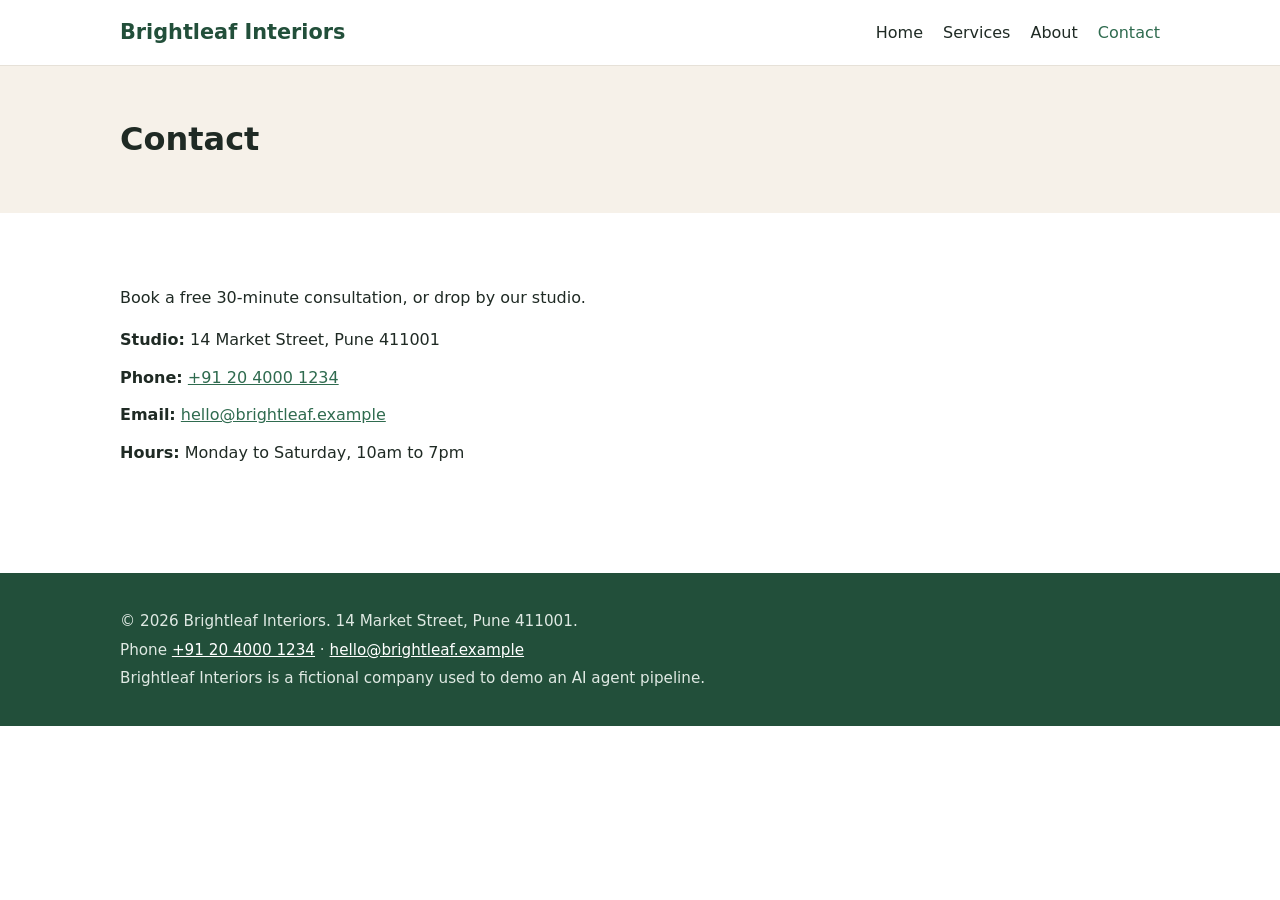
==== site/contact.html @ 2409d5da "Scaffold Brightleaf Interiors site with agent pipeline, previews, and Pages deploy" ====
<!DOCTYPE html>
<html lang="en">
  <head>
    <meta charset="utf-8">
    <meta name="viewport" content="width=device-width, initial-scale=1">
    <title>Contact | Brightleaf Interiors</title>
    <meta name="description" content="Contact Brightleaf Interiors to book a free consultation.">
    <link rel="stylesheet" href="css/style.css">
  </head>
  <body>
    <header class="site-header">
      <div class="container">
        <a class="logo" href="index.html">Brightleaf Interiors</a>
        <nav aria-label="Main">
          <ul class="nav">
          <li><a href="index.html">Home</a></li>
          <li><a href="services.html">Services</a></li>
          <li><a href="about.html">About</a></li>
          <li><a href="contact.html" aria-current="page">Contact</a></li>
          </ul>
        </nav>
      </div>
    </header>

    <main>
      <section class="page-title">
        <div class="container">
          <h1>Contact</h1>
        </div>
      </section>

      <section class="section">
        <div class="container">
          <p>Book a free 30-minute consultation, or drop by our studio.</p>
          <ul class="contact-list">
            <li><strong>Studio:</strong> 14 Market Street, Pune 411001</li>
            <li><strong>Phone:</strong> <a href="tel:+912040001234">+91&nbsp;20&nbsp;4000&nbsp;1234</a></li>
            <li><strong>Email:</strong> <a href="mailto:hello@brightleaf.example">hello@brightleaf.example</a></li>
            <li><strong>Hours:</strong> Monday to Saturday, 10am to 7pm</li>
          </ul>
        </div>
      </section>
    </main>

    <footer class="site-footer">
      <div class="container">
        <p>&copy; 2026 Brightleaf Interiors. 14 Market Street, Pune 411001.</p>
        <p>Phone <a href="tel:+912040001234">+91&nbsp;20&nbsp;4000&nbsp;1234</a> &middot; <a href="mailto:hello@brightleaf.example">hello@brightleaf.example</a></p>
        <p>Brightleaf Interiors is a fictional company used to demo an AI agent pipeline.</p>
      </div>
    </footer>
  </body>
</html>
---- site/css/style.css ----
:root {
  --green: #2f6b4f;
  --green-dark: #224f3a;
  --sand: #f6f1e9;
  --ink: #1f2a24;
  --muted: #5b6660;
  --white: #ffffff;
  --radius: 10px;
  --max: 1080px;
}

* { box-sizing: border-box; }

body {
  margin: 0;
  font-family: "Segoe UI", system-ui, -apple-system, Roboto, Arial, sans-serif;
  color: var(--ink);
  background: var(--white);
  line-height: 1.6;
}

a { color: var(--green); }

.container { max-width: var(--max); margin: 0 auto; padding: 0 20px; }

/* Header and navigation */
.site-header { background: var(--white); border-bottom: 1px solid #e6e1d8; }
.site-header .container { display: flex; align-items: center; justify-content: space-between; flex-wrap: wrap; gap: 12px; padding-top: 16px; padding-bottom: 16px; }
.logo { font-weight: 700; font-size: 1.3rem; color: var(--green-dark); text-decoration: none; }
.nav { display: flex; gap: 20px; flex-wrap: wrap; margin: 0; padding: 0; list-style: none; }
.nav a { color: var(--ink); text-decoration: none; font-weight: 500; }
.nav a:hover, .nav a[aria-current="page"] { color: var(--green); }

/* Hero */
.hero { background: var(--sand); padding: 72px 0; }
.hero h1 { font-size: 2.4rem; line-height: 1.2; margin: 0 0 16px; max-width: 18ch; }
.hero p { font-size: 1.15rem; color: var(--muted); max-width: 52ch; margin: 0 0 28px; }

.button { display: inline-block; background: var(--green); color: var(--white); padding: 12px 22px; border-radius: var(--radius); text-decoration: none; font-weight: 600; }
.button:hover { background: var(--green-dark); }

/* Sections and cards */
.section { padding: 56px 0; }
.section h2 { font-size: 1.8rem; margin: 0 0 24px; }
.page-title { background: var(--sand); padding: 48px 0; }
.page-title h1 { margin: 0; font-size: 2rem; }

.cards { display: grid; grid-template-columns: repeat(auto-fit, minmax(240px, 1fr)); gap: 20px; }
.card { border: 1px solid #e6e1d8; border-radius: var(--radius); padding: 24px; background: var(--white); }
.card h3 { margin: 0 0 8px; color: var(--green-dark); }
.card p { margin: 0; color: var(--muted); }
.price { display: block; margin-top: 12px; font-weight: 600; color: var(--ink); }

.contact-list { list-style: none; padding: 0; margin: 0; }
.contact-list li { margin-bottom: 12px; }

/* Footer */
.site-footer { background: var(--green-dark); color: #dfe9e3; padding: 32px 0; margin-top: 40px; font-size: 0.95rem; }
.site-footer a { color: var(--white); }
.site-footer p { margin: 4px 0; }

@media (max-width: 600px) {
  .hero { padding: 48px 0; }
  .hero h1 { font-size: 1.9rem; }
}
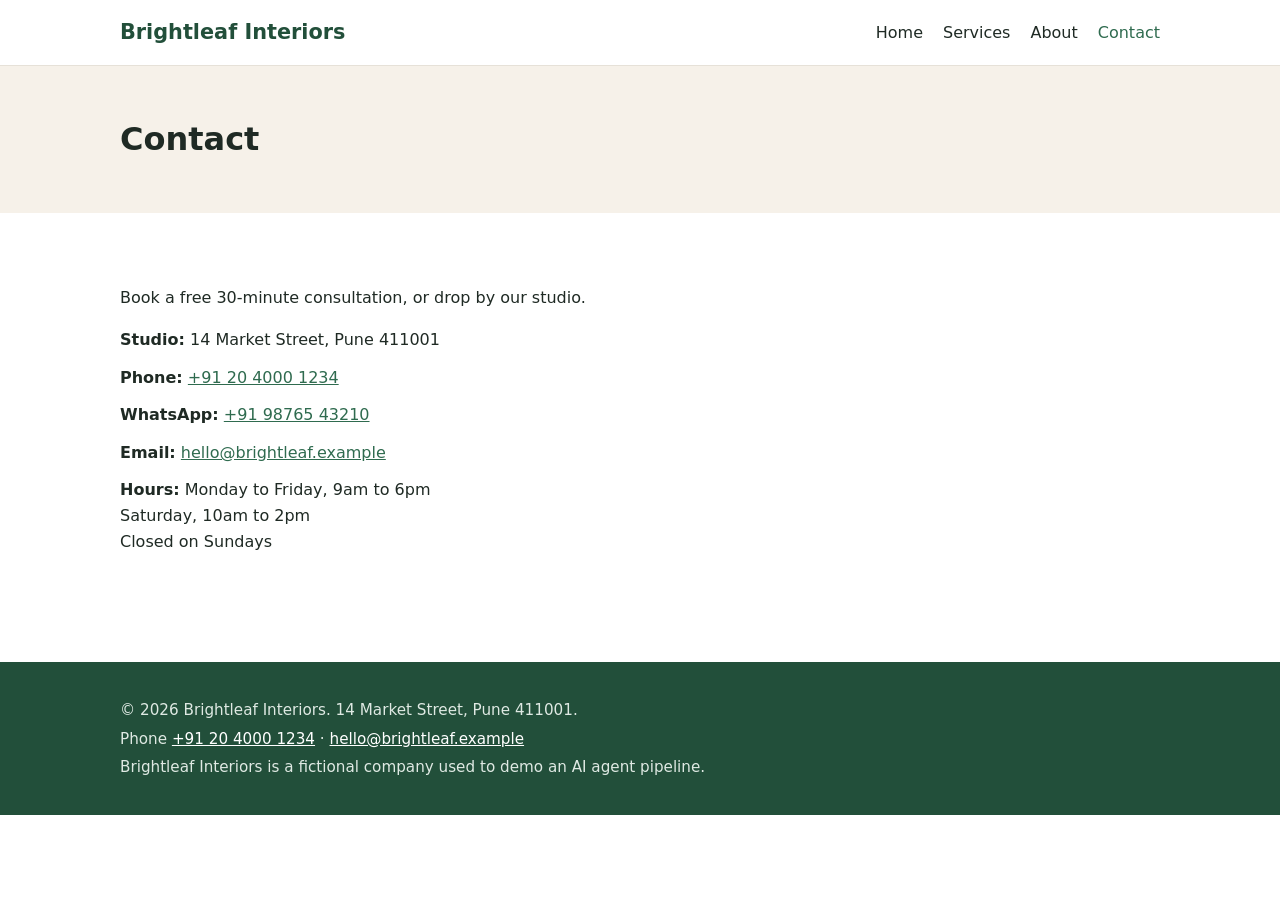
==== commit 74e5d334: "Update contact hours and add WhatsApp number (#1)" ====
--- a/site/contact.html
+++ b/site/contact.html
@@ -35,8 +35,9 @@
           <ul class="contact-list">
             <li><strong>Studio:</strong> 14 Market Street, Pune 411001</li>
             <li><strong>Phone:</strong> <a href="tel:+912040001234">+91&nbsp;20&nbsp;4000&nbsp;1234</a></li>
+            <li><strong>WhatsApp:</strong> <a href="https://wa.me/919876543210">+91&nbsp;98765&nbsp;43210</a></li>
             <li><strong>Email:</strong> <a href="mailto:hello@brightleaf.example">hello@brightleaf.example</a></li>
-            <li><strong>Hours:</strong> Monday to Saturday, 10am to 7pm</li>
+            <li><strong>Hours:</strong> Monday to Friday, 9am to 6pm<br>Saturday, 10am to 2pm<br>Closed on Sundays</li>
           </ul>
         </div>
       </section>
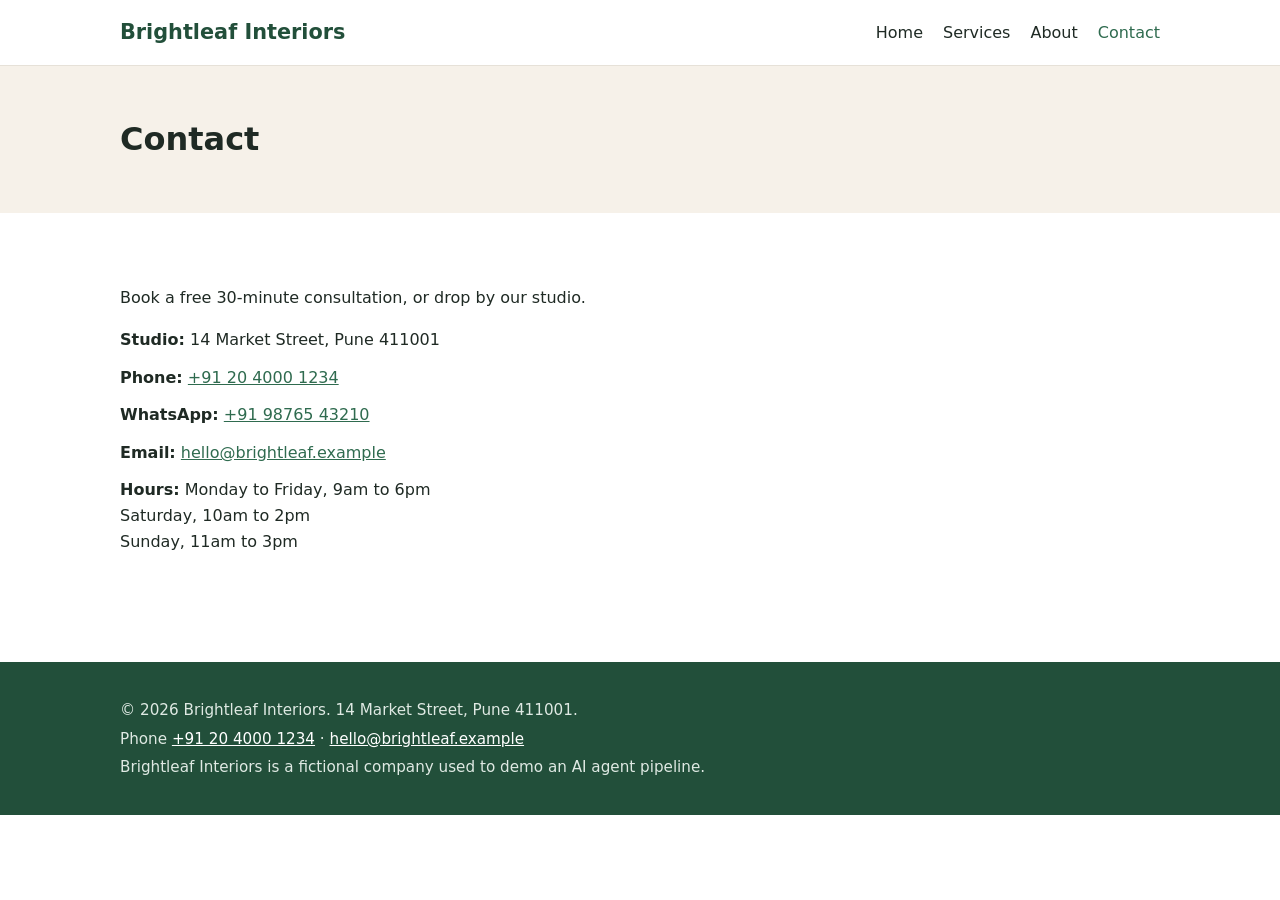
==== commit 75376828: "Add Sunday hours to Contact page" ====
--- a/site/contact.html
+++ b/site/contact.html
@@ -37,7 +37,7 @@
             <li><strong>Phone:</strong> <a href="tel:+912040001234">+91&nbsp;20&nbsp;4000&nbsp;1234</a></li>
             <li><strong>WhatsApp:</strong> <a href="https://wa.me/919876543210">+91&nbsp;98765&nbsp;43210</a></li>
             <li><strong>Email:</strong> <a href="mailto:hello@brightleaf.example">hello@brightleaf.example</a></li>
-            <li><strong>Hours:</strong> Monday to Friday, 9am to 6pm<br>Saturday, 10am to 2pm<br>Closed on Sundays</li>
+            <li><strong>Hours:</strong> Monday to Friday, 9am to 6pm<br>Saturday, 10am to 2pm<br>Sunday, 11am to 3pm</li>
           </ul>
         </div>
       </section>
